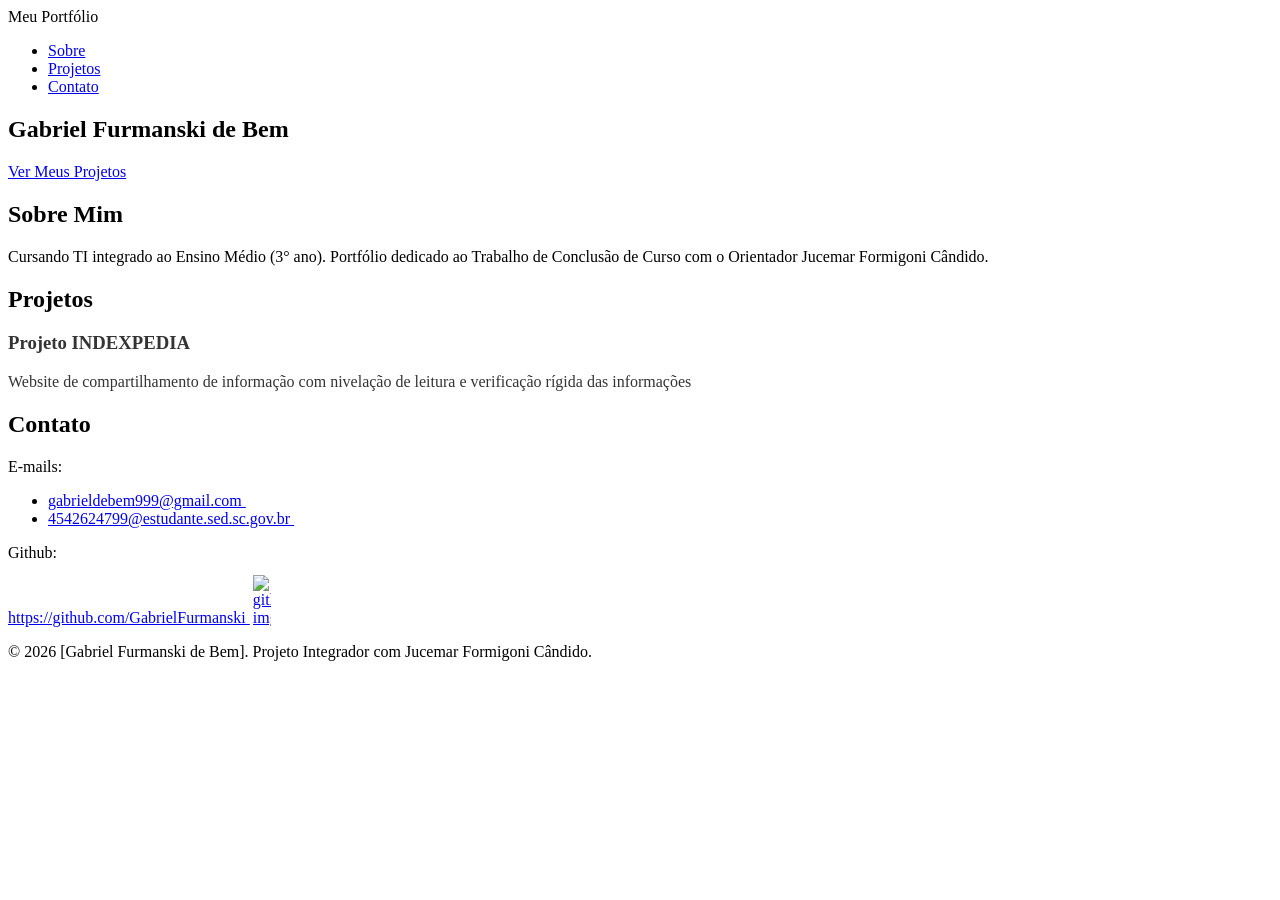
==== index.html @ ab8db4ff "caminho do index.html mudado" ====
<!DOCTYPE html>
<html lang="pt-BR">
        <head>
        <meta charset="UTF-8">
        <meta name="viewport" content="width=device-width, initial-scale=1.0">
        <title>Meu Portfólio</title>
        <link rel="stylesheet" href="style.css">
        </head>
        <body>
        <header>
            <nav>
            <div class="logo">Meu Portfólio</div>
            <ul>
                <li><a href="#sobre">Sobre</a></li>
                <li><a href="#projetos">Projetos</a></li>
                <li><a href="#contato">Contato</a></li>
            </ul>
            </nav>
        </header>

        <section class="hero">
            <h1>Gabriel Furmanski de Bem</h1>
            <a href="#projetos" class="btn">Ver Meus Projetos</a>
        </section>

        <section id="sobre">
            <h2>Sobre Mim</h2>
            <p>Cursando TI integrado ao Ensino Médio (3° ano). Portfólio dedicado ao Trabalho de Conclusão de Curso com o Orientador Jucemar Formigoni Cândido.</p>
        </section>

        <section id="projetos">
            <h2>Projetos</h2>
            <div class="project-grid">
            <a href="#" style="color: #343434; text-decoration: none;"> <!-- será inserido futuramente ao criar o repositório -->
            <div class="project-card">
                <h3>Projeto INDEXPEDIA</h3>
                <p>Website de compartilhamento de informação com nivelação de leitura e verificação rígida das informações</p>
            </div>
            </a>
            </div>
        </section>

        <section id="contato">
            <h2>Contato</h2>
            <p>E-mails:</p>
            <p><ul>
                <li><a href="mailto:gabrieldebem999@gmail.com">gabrieldebem999@gmail.com <img src="img/email.png" alt="" style="max-width: 18px; margin: -3px 0px 0px 3px;"></a></li>
                <li><a href="mailto:4542624799@estudante.sed.sc.gov.br">4542624799@estudante.sed.sc.gov.br <img src="img/email.png" alt="" style="max-width: 18px; margin: -3px 0px 0px 3px;"></a></li>
            </ul></p>
            <p>Github:</p> 
            <p>
                <a href="https://github.com/GabrielFurmanski">https://github.com/GabrielFurmanski <img src="img/github.png" alt="github img" style="max-width: 18px; margin: -3px 0px 0px 3px;"></a>
            </p>
        </section>

        <footer>
            <p>&copy; 2026 [Gabriel Furmanski de Bem]. Projeto Integrador com Jucemar Formigoni Cândido.</p>
        </footer>

       <script src="script.js"></script>
    </body>
</html>
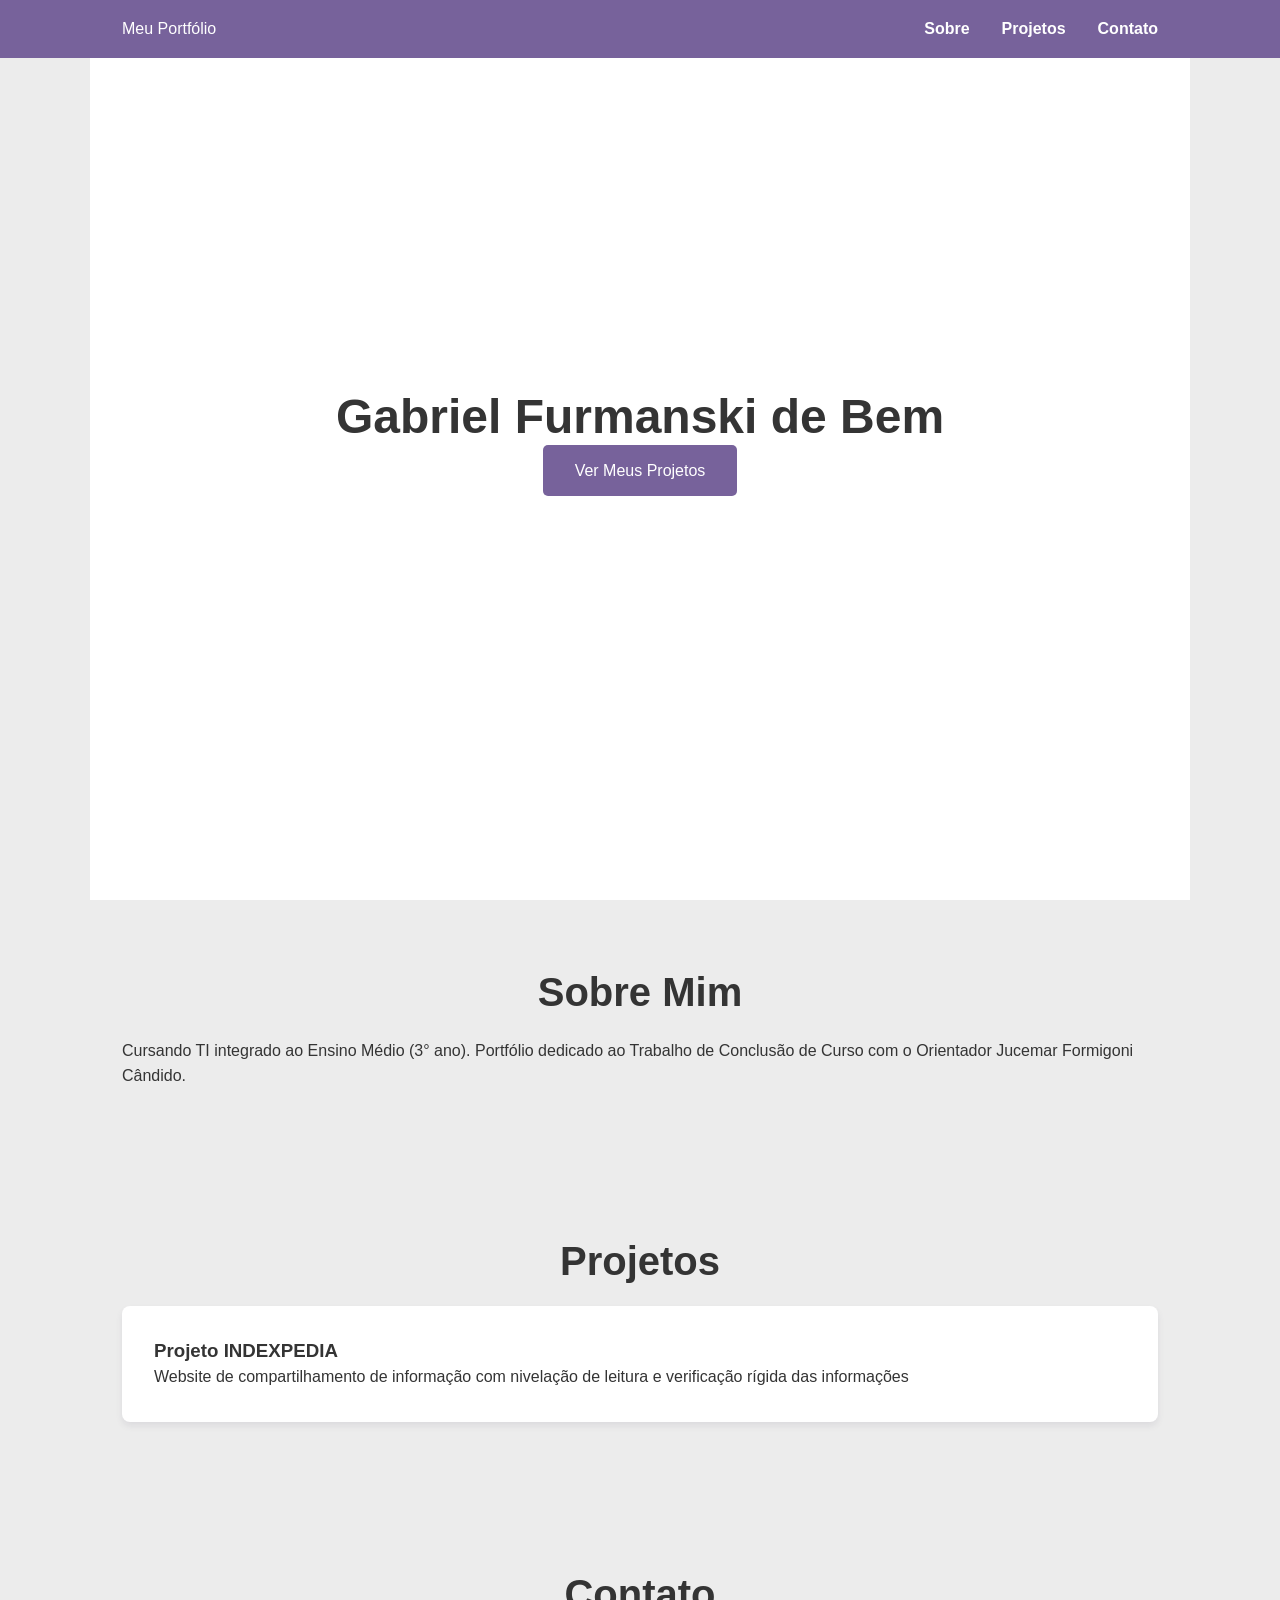
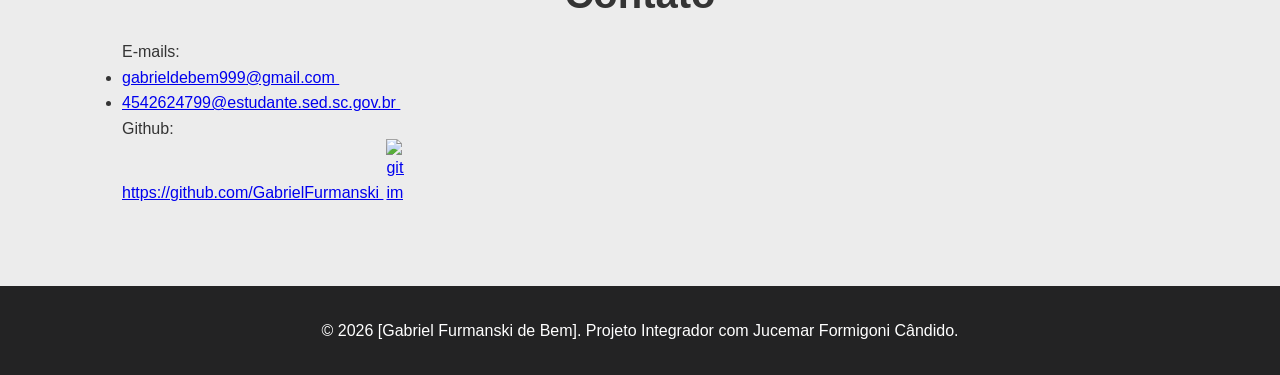
==== commit 0ff9da4f: "Update index.html" ====
--- a/index.html
+++ b/index.html
@@ -4,7 +4,7 @@
         <meta charset="UTF-8">
         <meta name="viewport" content="width=device-width, initial-scale=1.0">
         <title>Meu Portfólio</title>
-        <link rel="stylesheet" href="style.css">
+        <link rel="stylesheet" href="arquivos-script/style.css">
         </head>
         <body>
         <header>
@@ -56,7 +56,7 @@
         <footer>
             <p>&copy; 2026 [Gabriel Furmanski de Bem]. Projeto Integrador com Jucemar Formigoni Cândido.</p>
         </footer>
-
-       <script src="script.js"></script>
+        
+       <script src="arquivos-script/script.js"></script>
     </body>
 </html>
--- a/arquivos-script/style.css
+++ b/arquivos-script/style.css
@@ -0,0 +1,119 @@
+* {
+    margin: 0;
+    padding: 0;
+    box-sizing: border-box;
+}
+
+body {
+    font-family: 'Segoe UI', Tahoma, Geneva, Verdana, sans-serif;
+    line-height: 1.6em;
+    color: #343434;
+    background-color: rgb(236, 236, 236);
+}
+
+header {
+    background: #77629b;
+    color: #fff;
+    padding: 1rem 0;
+    position: fixed;
+    width: 100%;
+    top: 0;
+    z-index: 1000;
+}
+
+nav {
+    display: flex;
+    justify-content: space-between;
+    align-items: center;
+    max-width: 1100px;
+    margin: 0 auto;
+    padding: 0 2rem;
+}
+
+nav ul {
+    display: flex;
+    list-style: none;
+}
+
+nav ul li {
+    margin-left: 2rem;
+}
+
+nav ul li a {
+    color: #fff;
+    text-decoration: none;
+    font-weight: bold;
+}
+
+section {
+    padding: 5rem 2rem;
+    max-width: 1100px;
+    margin: 0 auto;
+}
+
+.hero {
+    height: 100vh;
+    display: flex;
+    flex-direction: column;
+    justify-content: center;
+    align-items: center;
+    text-align: center;
+    background: #fff;
+}
+
+.hero h1 {
+    font-size: 3rem;
+    margin-bottom: 1rem;
+}
+
+.hero p {
+    font-size: 1.5rem;
+    color: #666;
+    margin-bottom: 2rem;
+}
+
+.btn {
+    display: inline-block;
+    background: #77629b;
+    color: #fff;
+    padding: 0.8rem 2rem;
+    text-decoration: none;
+    border-radius: 5px;
+    transition: background 0.3s ease;
+}
+
+.btn:hover {
+    background: #555;
+}
+
+h2 {
+    font-size: 2.5rem;
+    margin-bottom: 2rem;
+    text-align: center;
+}
+
+.project-grid {
+    display: grid;
+    grid-template-columns: repeat(auto-fit, minmax(300px, 1fr));
+    gap: 2rem;
+    
+}
+
+.project-card {
+    background: #fff;
+    padding: 2rem;
+    border-radius: 8px;
+    box-shadow: 0 4px 6px rgba(93, 75, 109, 0.1);
+    transition: transform 0.3s ease;
+}
+
+.project-card:hover {
+    transform: translateY(-5px);
+}
+
+footer {
+    text-align: center;
+    padding: 2rem 0;
+    background: #232324;
+    color: #fff;
+}
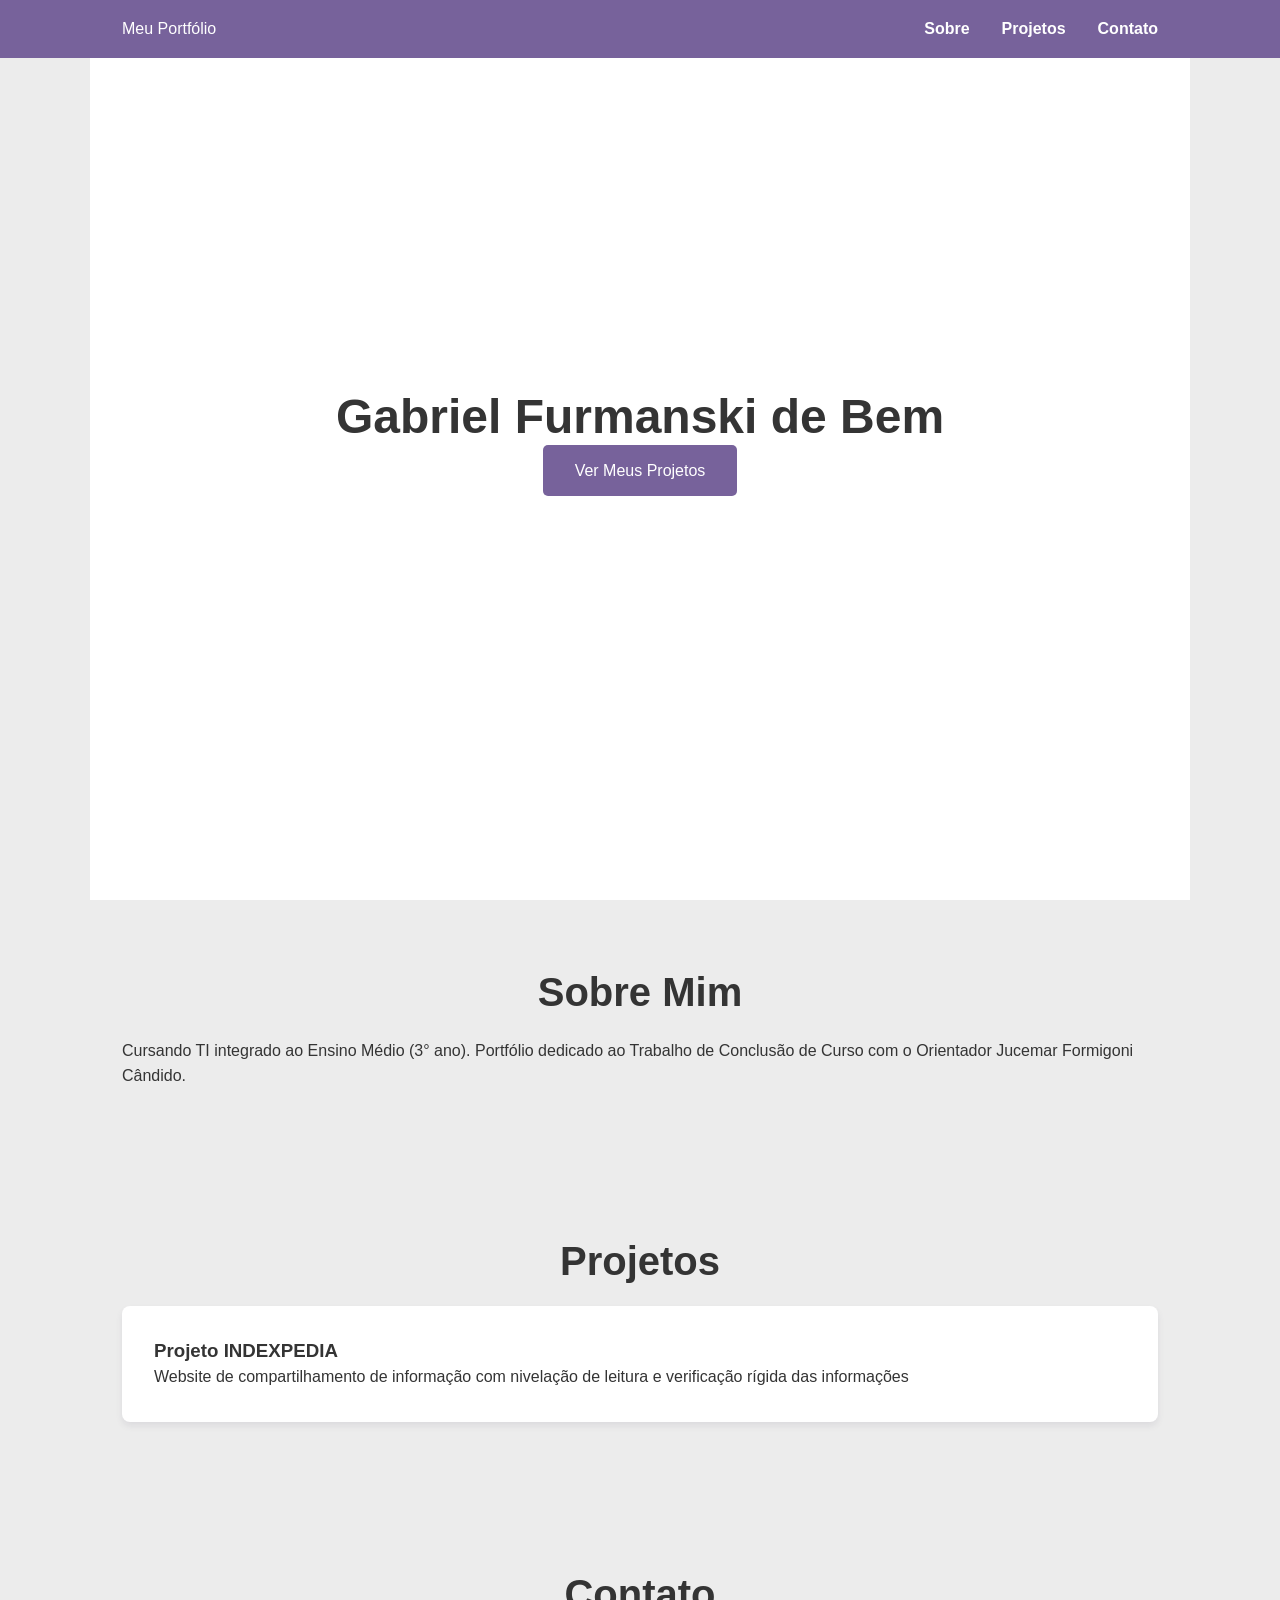
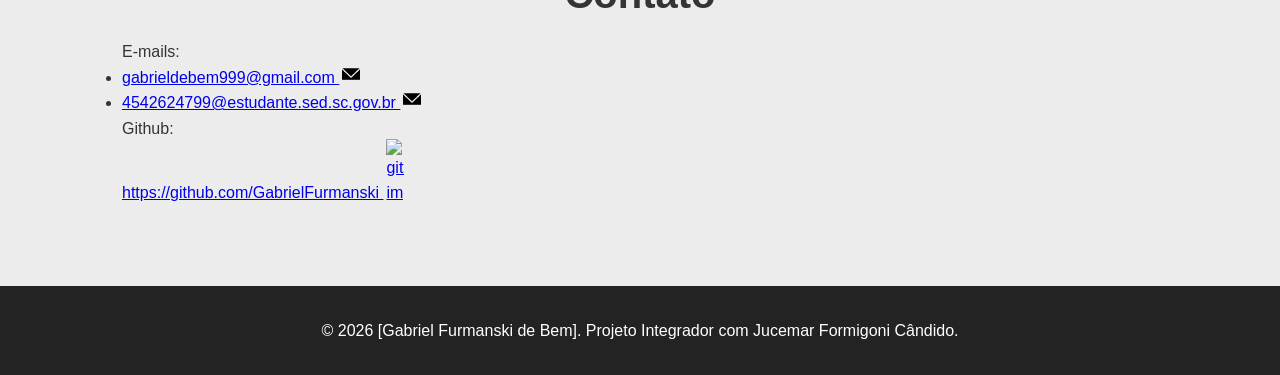
==== commit d5e13a5a: "Update index.html" ====
--- a/index.html
+++ b/index.html
@@ -44,12 +44,12 @@
             <h2>Contato</h2>
             <p>E-mails:</p>
             <p><ul>
-                <li><a href="mailto:gabrieldebem999@gmail.com">gabrieldebem999@gmail.com <img src="img/email.png" alt="" style="max-width: 18px; margin: -3px 0px 0px 3px;"></a></li>
-                <li><a href="mailto:4542624799@estudante.sed.sc.gov.br">4542624799@estudante.sed.sc.gov.br <img src="img/email.png" alt="" style="max-width: 18px; margin: -3px 0px 0px 3px;"></a></li>
+                <li><a href="mailto:gabrieldebem999@gmail.com">gabrieldebem999@gmail.com <img src="arquivos-script/img/email.png" alt="" style="max-width: 18px; margin: -3px 0px 0px 3px;"></a></li>
+                <li><a href="mailto:4542624799@estudante.sed.sc.gov.br">4542624799@estudante.sed.sc.gov.br <img src="arquivos-script/img/email.png" alt="" style="max-width: 18px; margin: -3px 0px 0px 3px;"></a></li>
             </ul></p>
             <p>Github:</p> 
             <p>
-                <a href="https://github.com/GabrielFurmanski">https://github.com/GabrielFurmanski <img src="img/github.png" alt="github img" style="max-width: 18px; margin: -3px 0px 0px 3px;"></a>
+                <a href="https://github.com/GabrielFurmanski">https://github.com/GabrielFurmanski <img src="arquivos-script/img/github.png" alt="github img" style="max-width: 18px; margin: -3px 0px 0px 3px;"></a>
             </p>
         </section>
 
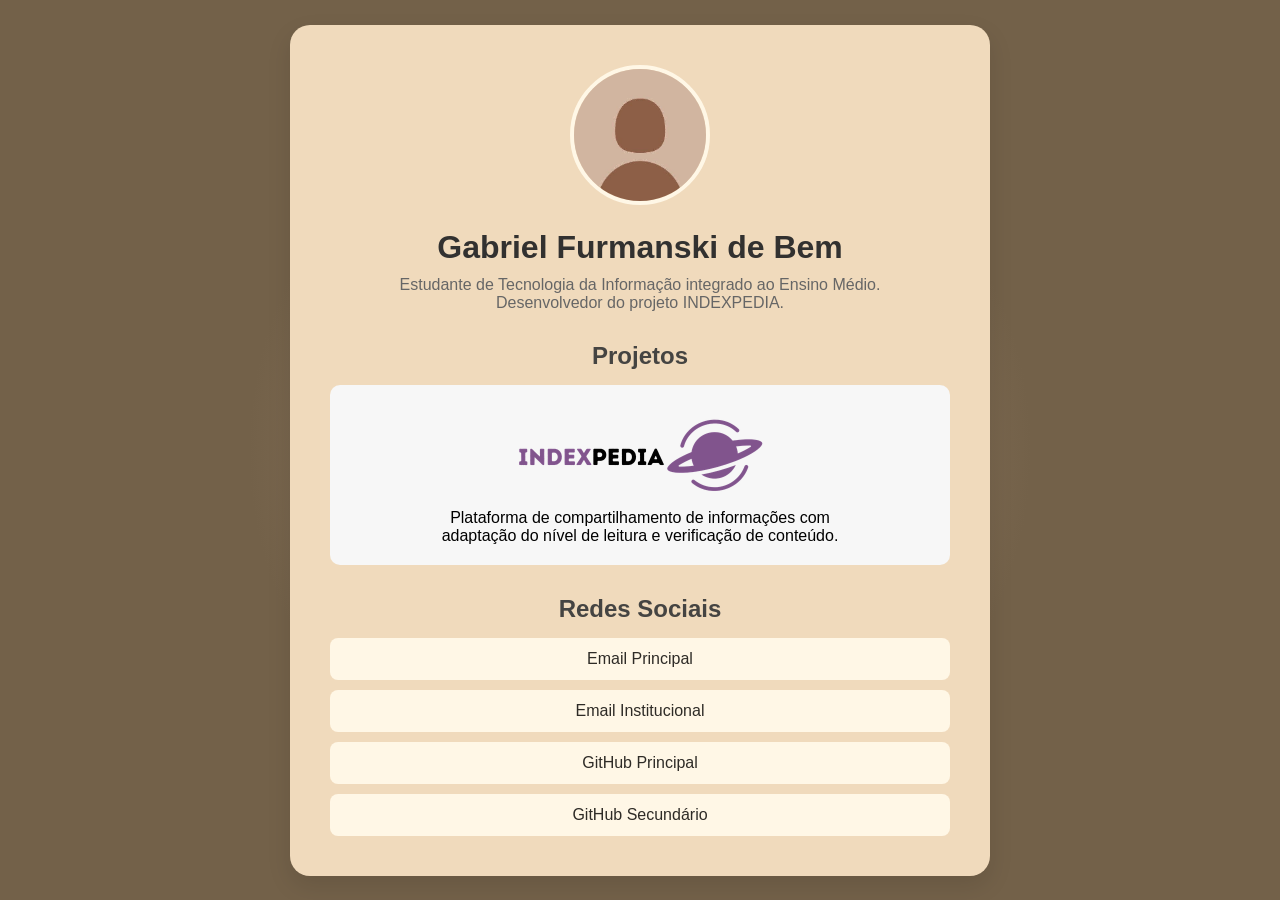
==== commit a83c3ae1: "Alteração completa no portfólio Mudança do layout do html e de seu conteúdo (index.html) Mudança no " ====
--- a/index.html
+++ b/index.html
@@ -1,62 +1,39 @@
 <!DOCTYPE html>
 <html lang="pt-BR">
-        <head>
-        <meta charset="UTF-8">
-        <meta name="viewport" content="width=device-width, initial-scale=1.0">
-        <title>Meu Portfólio</title>
-        <link rel="stylesheet" href="arquivos-script/style.css">
-        </head>
-        <body>
-        <header>
-            <nav>
-            <div class="logo">Meu Portfólio</div>
-            <ul>
-                <li><a href="#sobre">Sobre</a></li>
-                <li><a href="#projetos">Projetos</a></li>
-                <li><a href="#contato">Contato</a></li>
-            </ul>
-            </nav>
-        </header>
+<head>
+    <meta charset="UTF-8">
+    <meta name="viewport" content="width=device-width, initial-scale=1.0">
+    <title>Gabriel Furmanski de Bem</title>
+    <link rel="stylesheet" href="arquivos-script/style.css">
+</head>
+<body>
 
-        <section class="hero">
-            <h1>Gabriel Furmanski de Bem</h1>
-            <a href="#projetos" class="btn">Ver Meus Projetos</a>
-        </section>
+    <div class="card">
+        <img src="img/user.jpg" alt="Foto de Perfil" class="perfil">
 
-        <section id="sobre">
-            <h2>Sobre Mim</h2>
-            <p>Cursando TI integrado ao Ensino Médio (3° ano). Portfólio dedicado ao Trabalho de Conclusão de Curso com o Orientador Jucemar Formigoni Cândido.</p>
-        </section>
-
-        <section id="projetos">
+        <h1>Gabriel Furmanski de Bem</h1>
+        <p class="descricao">Estudante de Tecnologia da Informação integrado ao Ensino Médio.<br>Desenvolvedor do projeto INDEXPEDIA.</p>
+        <section>
             <h2>Projetos</h2>
-            <div class="project-grid">
-            <a href="#" style="color: #343434; text-decoration: none;"> <!-- será inserido futuramente ao criar o repositório -->
-            <div class="project-card">
-                <h3>Projeto INDEXPEDIA</h3>
-                <p>Website de compartilhamento de informação com nivelação de leitura e verificação rígida das informações</p>
-            </div>
-            </a>
+            <div class="projeto">
+                <a href="#"><img src="img/logomarca_indexpedia.png" alt="logomarca do projeto INDEXPEDIA" class="projeto-img" style="max-width: 250px; height: auto;"></a> <!-- Assim que o repositório estiver disponível, o link será válido-->
+                <p>Plataforma de compartilhamento de informações com<br>adaptação do nível de leitura e verificação de conteúdo.</p>
             </div>
         </section>
 
-        <section id="contato">
-            <h2>Contato</h2>
-            <p>E-mails:</p>
-            <p><ul>
-                <li><a href="mailto:gabrieldebem999@gmail.com">gabrieldebem999@gmail.com <img src="arquivos-script/img/email.png" alt="" style="max-width: 18px; margin: -3px 0px 0px 3px;"></a></li>
-                <li><a href="mailto:4542624799@estudante.sed.sc.gov.br">4542624799@estudante.sed.sc.gov.br <img src="arquivos-script/img/email.png" alt="" style="max-width: 18px; margin: -3px 0px 0px 3px;"></a></li>
-            </ul></p>
-            <p>Github:</p> 
-            <p>
-                <a href="https://github.com/GabrielFurmanski">https://github.com/GabrielFurmanski <img src="arquivos-script/img/github.png" alt="github img" style="max-width: 18px; margin: -3px 0px 0px 3px;"></a>
-            </p>
+        <section>
+            <h2>Redes Sociais</h2>
+            <div class="links">
+                <a href="mailto:gabrieldebem999@gmail.com">Email Principal</a>
+                <a href="mailto:4542624799@estudante.sed.sc.gov.br">Email Institucional</a>
+                <a href="https://github.com/GabrielFurmanskiDeBem" target="_blank">GitHub Principal</a>
+                <a href="https://github.com/GabrielFurmanski" target="_blank">GitHub Secundário</a>
+            </div>
         </section>
 
-        <footer>
-            <p>&copy; 2026 [Gabriel Furmanski de Bem]. Projeto Integrador com Jucemar Formigoni Cândido.</p>
-        </footer>
-        
-       <script src="arquivos-script/script.js"></script>
-    </body>
+    </div>
+
+    <script src="arquivos-script/script.js"></script>
+
+</body>
 </html>
--- a/arquivos-script/style.css
+++ b/arquivos-script/style.css
@@ -5,115 +5,80 @@
 }
 
 body {
-    font-family: 'Segoe UI', Tahoma, Geneva, Verdana, sans-serif;
-    line-height: 1.6em;
-    color: #343434;
-    background-color: rgb(236, 236, 236);
+    font-family: 'Lucida Sans', 'Lucida Sans Regular', 'Lucida Grande', 'Lucida Sans Unicode', Geneva, Verdana, sans-serif;
+background: #9e856f;
+background: radial-gradient(circle, rgba(158, 133, 111, 1) 0%, rgba(115, 97, 73, 1) 50%);
+    min-height: 100vh;
+    display: flex;
+    justify-content: center;
+    align-items: center;
+    padding: 20px;
 }
 
-header {
-    background: #77629b;
-    color: #fff;
-    padding: 1rem 0;
-    position: fixed;
+.card {
     width: 100%;
-    top: 0;
-    z-index: 1000;
+    max-width: 700px;
+    background: #f0dabc;
+    padding: 40px;
+    border-radius: 20px;
+    box-shadow: 0 10px 25px rgba(0,0,0,.1);
+    text-align: center;
 }
 
-nav {
-    display: flex;
-    justify-content: space-between;
-    align-items: center;
-    max-width: 1100px;
-    margin: 0 auto;
-    padding: 0 2rem;
+.perfil {
+    width: 140px;
+    height: 140px;
+    object-fit: cover;
+    border-radius: 50%;
+    margin-bottom: 20px;
+    border: 4px solid #fff7e6;
 }
 
-nav ul {
-    display: flex;
-    list-style: none;
+h1 {
+    color: #323130;
+    margin-bottom: 10px;
 }
 
-nav ul li {
-    margin-left: 2rem;
-}
-
-nav ul li a {
-    color: #fff;
-    text-decoration: none;
-    font-weight: bold;
+.descricao {
+    color: #666;
+    margin-bottom: 30px;
 }
 
 section {
-    padding: 5rem 2rem;
-    max-width: 1100px;
-    margin: 0 auto;
-}
-
-.hero {
-    height: 100vh;
-    display: flex;
-    flex-direction: column;
-    justify-content: center;
-    align-items: center;
-    text-align: center;
-    background: #fff;
-}
-
-.hero h1 {
-    font-size: 3rem;
-    margin-bottom: 1rem;
-}
-
-.hero p {
-    font-size: 1.5rem;
-    color: #666;
-    margin-bottom: 2rem;
-}
-
-.btn {
-    display: inline-block;
-    background: #77629b;
-    color: #fff;
-    padding: 0.8rem 2rem;
-    text-decoration: none;
-    border-radius: 5px;
-    transition: background 0.3s ease;
-}
-
-.btn:hover {
-    background: #555;
+    margin-top: 30px;
 }
 
 h2 {
-    font-size: 2.5rem;
-    margin-bottom: 2rem;
-    text-align: center;
+    margin-bottom: 15px;
+    color: #454442;
 }
 
-.project-grid {
-    display: grid;
-    grid-template-columns: repeat(auto-fit, minmax(300px, 1fr));
-    gap: 2rem;
-    
+.projeto {
+    background: #f7f7f7;
+    padding: 20px;
+    border-radius: 10px;
+    transition: .3s;
 }
 
-.project-card {
-    background: #fff;
-    padding: 2rem;
-    border-radius: 8px;
-    box-shadow: 0 4px 6px rgba(93, 75, 109, 0.1);
-    transition: transform 0.3s ease;
+.projeto h3 {
+    margin-bottom: 10px;
 }
 
-.project-card:hover {
-    transform: translateY(-5px);
+.links {
+    display: flex;
+    flex-direction: column;
+    gap: 10px;
 }
 
-footer {
-    text-align: center;
-    padding: 2rem 0;
-    background: #232324;
-    color: #fff;
+.links a {
+    text-decoration: none;
+    background: #fff7e6;
+    color: #2e2b26;
+    padding: 12px;
+    border-radius: 8px;
+    transition: .3s;
+}
+
+.links a:hover {
+    background: #f9f7f2;
 }
